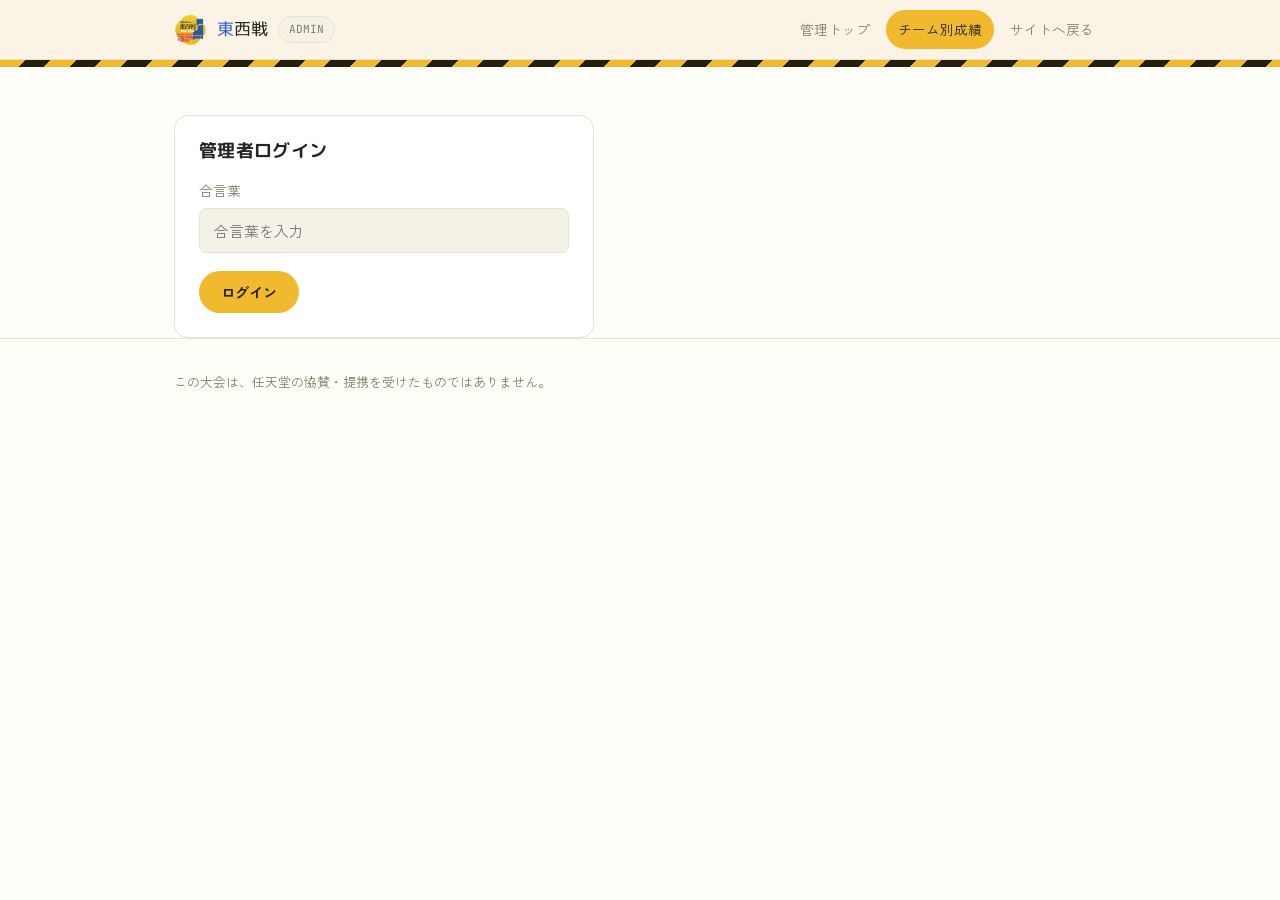
==== admin-standings.html @ 525e32a0 "Add files via upload update v2" ====
<!DOCTYPE html>
<html lang="ja">
<head>
<meta charset="UTF-8">
<meta name="viewport" content="width=device-width, initial-scale=1.0">
<title>チーム別成績 — Splathon東西戦</title>
<link rel="stylesheet" href="assets/style.css">
<meta name="robots" content="noindex">
</head>
<body>

<header class="site-header">
  <div class="bar">
    <div class="brand"><img src="assets/logo.png" alt="Splathon東西戦ロゴ"><span class="brand-text"><span class="east">東</span>西戦</span> <span class="badge">ADMIN</span></div>
    <nav class="mainnav">
      <a href="admin.html">管理トップ</a>
      <a href="admin-standings.html" class="active">チーム別成績</a>
      <a href="index.html">サイトへ戻る</a>
    </nav>
  </div>
</header>
<div class="hazard-strip"></div>

<main class="wrap" style="padding-top:48px;">

  <div id="loginArea" class="card" style="max-width:420px;">
    <h2 style="font-size:1.1rem;">管理者ログイン</h2>
    <label for="passInput">合言葉</label>
    <input type="text" id="passInput" placeholder="合言葉を入力">
    <button id="loginBtn" style="margin-top:18px;">ログイン</button>
    <div class="status-msg" id="loginStatus"></div>
  </div>

  <div id="adminArea" style="display:none;">
    <section>
      <div class="eyebrow">Team Standings（管理者のみ閲覧可）</div>
      <h2 style="font-size:1.3rem;">チーム別成績</h2>
      <p class="lead" style="font-size:0.85rem;">軍・隊ごとにグループ分けし、①獲得pt→②勝利マッチ数→③ノックアウト数の順で順位付けしています。同点の場合は同率順位です。</p>
      <div class="grid-2" id="teamStandingsArea" style="margin-top:16px;"></div>
    </section>
  </div>

</main>

<footer class="site-footer">
  <div class="wrap">この大会は、任天堂の協賛・提携を受けたものではありません。</div>
</footer>

<script src="assets/app.js"></script>
<script>
let PASS = "";

async function tryLogin() {
  const pass = document.getElementById("passInput").value.trim();
  const res = await apiGet("adminTeamStandings", { pass });
  if (res.error) { showStatus("loginStatus", "合言葉が違います。", false); return; }
  PASS = pass;
  setAdminPass(pass);
  document.getElementById("loginArea").style.display = "none";
  document.getElementById("adminArea").style.display = "block";
  renderTeamStandings(res);
}
document.getElementById("loginBtn").addEventListener("click", tryLogin);
document.getElementById("passInput").addEventListener("keydown", (e) => { if (e.key === "Enter") tryLogin(); });

function rankGroup(teams) {
  const sorted = [...teams].sort((a, b) => b.pt - a.pt || b.wins - a.wins || b.ko - a.ko);
  let rank = 1;
  sorted.forEach((t, i) => {
    if (i > 0) {
      const p = sorted[i - 1];
      if (!(t.pt === p.pt && t.wins === p.wins && t.ko === p.ko)) rank = i + 1;
    }
    t.rank = rank;
  });
  return sorted;
}

function renderTeamStandings(teamData) {
  const groups = [
    { corps: "鉄砲隊", army: "東" }, { corps: "鉄砲隊", army: "西" },
    { corps: "騎馬隊", army: "東" }, { corps: "騎馬隊", army: "西" },
  ];
  document.getElementById("teamStandingsArea").innerHTML = groups.map(g => {
    const list = rankGroup(teamData.filter(t => t.corps === g.corps && t.army === g.army));
    return `
      <div class="card">
        <div class="rank-group">
          <div class="rank-head">${g.corps}・${g.army}軍</div>
          <table class="data">
            <thead><tr><th>順位</th><th>チーム</th><th>pt</th><th>勝利</th><th>KO</th></tr></thead>
            <tbody>
              ${list.map(t => `
                <tr>
                  <td class="rank-cell">${t.rank}</td>
                  <td>${t.team}</td>
                  <td>${t.pt}</td>
                  <td>${t.wins}</td>
                  <td>${t.ko}</td>
                </tr>
              `).join("")}
            </tbody>
          </table>
        </div>
      </div>
    `;
  }).join("");
}

const savedPass = getAdminPass();
if (savedPass) {
  document.getElementById("passInput").value = savedPass;
  tryLogin();
}
</script>
</body>
</html>
---- assets/style.css ----
/* ============================================================
   Splathon東西戦 2026夏 — モックアップ v4
   ============================================================ */

@import url('https://fonts.googleapis.com/css2?family=M+PLUS+Rounded+1c:wght@700;800;900&family=Zen+Kaku+Gothic+New:wght@400;500;700;900&family=JetBrains+Mono:wght@500;700&display=swap');

/* デジタル時計風フォント(DSEG7 Classic / SIL Open Font License) */
@font-face {
  font-family: 'DSEG7 Classic';
  font-style: normal;
  font-display: swap;
  font-weight: 400;
  src: url(https://cdn.jsdelivr.net/fontsource/fonts/dseg7-classic@latest/latin-400-normal.woff2) format('woff2'),
       url(https://cdn.jsdelivr.net/fontsource/fonts/dseg7-classic@latest/latin-400-normal.woff) format('woff');
}
@font-face {
  font-family: 'DSEG7 Classic';
  font-style: normal;
  font-display: swap;
  font-weight: 700;
  src: url(https://cdn.jsdelivr.net/fontsource/fonts/dseg7-classic@latest/latin-700-normal.woff2) format('woff2'),
       url(https://cdn.jsdelivr.net/fontsource/fonts/dseg7-classic@latest/latin-700-normal.woff) format('woff');
}

:root {
  --bg: #fffffa;
  --bg-deep: #f4f2e6;
  --surface: #ffffff;
  --border: #e6e3d0;
  --ink: #262523;
  --muted: #857d64;
  --paper: #fffaf0;

  --east: #2f5fd6;
  --east-deep: #1e3f99;
  --west: #d9481f;
  --west-deep: #a8360f;
  --alert: #c0392b;
  --alert-deep: #8f2318;
  --gold: #f0b92e;
  --gold-deep: #b9860c;

  --font-display: 'M PLUS Rounded 1c', 'Zen Kaku Gothic New', sans-serif;
  --font-body: 'Zen Kaku Gothic New', sans-serif;
  --font-mono: 'JetBrains Mono', monospace;
  --font-digital: 'DSEG7 Classic', 'JetBrains Mono', monospace;
}

* { box-sizing: border-box; }
html { scroll-behavior: smooth; }

body {
  margin: 0;
  background: var(--bg);
  color: var(--ink);
  font-family: var(--font-body);
  line-height: 1.7;
  -webkit-font-smoothing: antialiased;
}

img { max-width: 100%; display: block; }
a { color: inherit; }

h1, h2, h3 { font-family: var(--font-display); letter-spacing: 0.02em; margin: 0 0 0.5em; line-height: 1.3; }
.mono { font-family: var(--font-mono); }

.wrap { max-width: 980px; margin: 0 auto; padding: 0 24px; }

/* ---------- ヘッダー ---------- */

.site-header {
  position: sticky; top: 0; z-index: 50;
  background: rgba(251, 244, 228, 0.92);
  backdrop-filter: blur(6px);
  border-bottom: 1px solid var(--border);
}
.site-header .bar {
  display: flex; align-items: center; justify-content: space-between;
  padding: 10px 24px; max-width: 980px; margin: 0 auto; gap: 16px; flex-wrap: wrap;
}
.brand { display: flex; align-items: center; gap: 10px; font-family: var(--font-display); font-size: 1.05rem; white-space: nowrap; }
.brand img { height: 32px; width: auto; }
/* 東/西の色分けspanをテキストごと1つのflexアイテムにまとめ、gapによる不要な空白を防ぐ */
.brand .brand-text { display: inline-block; }
.brand .east { color: var(--east); }
.brand .west { color: var(--west); }

nav.mainnav { display: flex; gap: 4px; flex-wrap: wrap; }
nav.mainnav a {
  text-decoration: none; font-size: 0.85rem; color: var(--muted);
  padding: 8px 12px; border-radius: 999px; transition: 0.15s;
}
nav.mainnav a:hover, nav.mainnav a.active { color: var(--ink); background: var(--gold); }

.hazard-strip {
  height: 7px;
  background: repeating-linear-gradient(135deg, var(--gold) 0 18px, #241f0f 18px 36px);
}

main { padding: 40px 0 96px; }
section { margin-bottom: 56px; }

.eyebrow { font-family: var(--font-mono); font-size: 0.75rem; letter-spacing: 0.15em; color: var(--gold-deep); text-transform: uppercase; margin-bottom: 8px; }
.lead { color: var(--muted); font-size: 1.02rem; max-width: 640px; }

/* ---------- ヒーロー(さらにコンパクト・視認性UP) ---------- */

.hero {
  position: relative; min-height: 100px; display: flex; flex-direction: column; justify-content: center;
  overflow: hidden; isolation: isolate; text-align: center;
}
.hero::before, .hero::after { content: ''; position: absolute; top: 0; bottom: 0; width: 60%; z-index: -3; }
.hero::before { left: 0; background: linear-gradient(135deg, var(--east-deep), var(--east) 75%); clip-path: polygon(0 0, 58% 0, 42% 100%, 0 100%); }
.hero::after { right: 0; background: linear-gradient(315deg, var(--west-deep), var(--west) 75%); clip-path: polygon(100% 0, 42% 0, 58% 100%, 100% 100%); }

.hero .seam {
  position: absolute; left: 50%; top: 0; bottom: 0; width: 40px; transform: translateX(-50%) skewX(-14deg);
  background: repeating-linear-gradient(135deg, var(--gold) 0 12px, #241f0f 12px 24px);
  z-index: -2;
}
/* 全体に均一な暗みを乗せてコントラストを安定させる */
.hero .scrim { position: absolute; inset: 0; background: rgba(10,10,14,0.28); z-index: -1; }

.hero .hero-inner { padding: 14px 24px; max-width: 980px; margin: 0 auto; width: 100%; }

/* すりガラス風パネルにロゴ+タイトルを乗せて視認性を確保 */
.hero .glass-panel {
  display: inline-flex; align-items: center; gap: 12px;
  background: rgba(10, 10, 14, 0.38);
  backdrop-filter: blur(6px);
  -webkit-backdrop-filter: blur(6px);
  border: 1px solid rgba(255,255,255,0.18);
  border-radius: 999px;
  padding: 8px 22px 8px 8px;
}
.hero img.logo { width: 52px; margin: 0; filter: drop-shadow(0 3px 8px rgba(0,0,0,0.4)); }
.hero h1 {
  font-size: clamp(1.05rem, 2.6vw, 1.4rem);
  color: #ffffff;
  text-shadow: 0 2px 6px rgba(0,0,0,0.6);
  margin: 0;
  font-weight: 700;
}

/* ---------- ステータスバナー ---------- */

.status-banner {
  text-align: center;
  padding: 14px 20px;
  border-radius: 12px;
  background: var(--surface);
  border: 1px solid var(--border);
  font-family: var(--font-mono);
  font-size: 0.95rem;
  color: var(--ink);
  font-weight: 700;
}
.status-banner .dot { display:inline-block; width:8px; height:8px; border-radius:50%; background:var(--gold); margin-right:8px; }

/* ---------- ステータスステッパー(現在の進行状況) ---------- */

.stepper {
  display: flex;
  width: 100%;
  overflow-x: auto;
  border-radius: 10px;
}
.stepper .step {
  flex: 1 1 0;
  min-width: 92px;
  display: flex;
  align-items: center;
  justify-content: center;
  text-align: center;
  font-family: var(--font-mono);
  font-size: 0.74rem;
  font-weight: 700;
  letter-spacing: 0.02em;
  padding: 14px 10px 14px 22px;
  position: relative;
  white-space: nowrap;
  clip-path: polygon(0 0, calc(100% - 12px) 0, 100% 50%, calc(100% - 12px) 100%, 0 100%, 12px 50%);
  margin-right: -12px;
}
.stepper .step:first-child { clip-path: polygon(0 0, calc(100% - 12px) 0, 100% 50%, calc(100% - 12px) 100%, 0 100%); padding-left: 14px; }
.stepper .step:last-child { clip-path: polygon(0 0, 100% 0, 100% 100%, 0 100%, 12px 50%); margin-right: 0; }

.stepper .step.upcoming { background: var(--bg-deep); color: var(--muted); }
.stepper .step.done { background: #c9c2a3; color: var(--surface); }
.stepper .step.active { background: var(--gold); color: var(--ink); font-size: 0.8rem; }
.stepper .step .check { margin-right: 4px; }

@media (max-width: 640px) {
  .stepper .step { min-width: 78px; font-size: 0.68rem; padding: 12px 6px 12px 18px; }
  .stepper .step.active { font-size: 0.72rem; }
}

/* ---------- カード ---------- */

.card { background: var(--surface); border: 1px solid var(--border); border-radius: 14px; padding: 24px; }
.grid-2 { display: grid; grid-template-columns: 1fr 1fr; gap: 20px; }
.grid-4 { display: grid; grid-template-columns: repeat(4, 1fr); gap: 16px; }
@media (max-width: 720px) { .grid-2, .grid-4 { grid-template-columns: 1fr 1fr; } }
@media (max-width: 480px) { .grid-2, .grid-4 { grid-template-columns: 1fr; } }

table.data { width: 100%; border-collapse: collapse; font-size: 0.92rem; }
table.data th, table.data td { text-align: left; padding: 10px 12px; border-bottom: 1px solid var(--border); }
table.data th { color: var(--muted); font-weight: 500; font-family: var(--font-mono); font-size: 0.75rem; letter-spacing: 0.06em; text-transform: uppercase; }

/* ---------- 成績ブロック(隊単位) ---------- */

.corps-block { border: 1px solid var(--border); border-radius: 14px; overflow: hidden; background: var(--surface); }
.corps-block .head { padding: 12px 20px; font-family: var(--font-mono); font-size: 0.8rem; letter-spacing: 0.08em; color: var(--muted); border-bottom: 1px solid var(--border); }
.corps-block .row { display: flex; }
.corps-block .side { flex: 1; padding: 20px 16px; text-align: center; }
.corps-block .side.e { background: linear-gradient(180deg, rgba(217,72,31,0.08), transparent); }
.corps-block .side.w { background: linear-gradient(180deg, rgba(36,66,124,0.09), transparent); }
.corps-block .side .army { font-family: var(--font-mono); font-size: 0.78rem; color: var(--muted); }
.corps-block .side .pt { font-family: var(--font-digital); font-size: 3.4rem; font-weight: 700; margin-top: 4px; letter-spacing: 0.02em; }
.corps-block .side.e .pt { color: var(--east); }
.corps-block .side.w .pt { color: var(--west); }

.standings-footer { padding: 14px 20px; border-top: 1px solid var(--border); }

/* ---------- 対戦カード ---------- */

.corps-columns { display: grid; grid-template-columns: 1fr 1fr; gap: 24px; }
@media (max-width: 640px) { .corps-columns { grid-template-columns: 1fr; } }
.corps-col-head { font-family: var(--font-mono); font-size: 0.8rem; color: var(--muted); margin-bottom: 10px; letter-spacing: 0.05em; }

.match-card { background: var(--surface); border: 1px solid var(--border); border-radius: 12px; padding: 18px 20px; margin-bottom: 12px; }
.match-card .top-row { display: flex; align-items: center; justify-content: space-between; gap: 12px; flex-wrap: wrap; }
.match-teams { font-size: 1.02rem; font-weight: 700; display:flex; align-items:center; gap:8px; flex-wrap:wrap; }
.match-teams .e { color: var(--east); }
.match-teams .w { color: var(--west); }
.match-teams .vs { color: var(--muted); font-weight: 400; font-size: 0.85rem; padding: 0 2px; }

.pill-group { display:flex; gap:8px; align-items:center; flex-wrap:wrap; }

.status-pill { font-family: var(--font-mono); font-size: 0.72rem; padding: 5px 12px; border-radius: 999px; white-space: nowrap; }
.status-pill.pending { background: rgba(240,185,46,0.18); color: var(--gold-deep); border: 1px solid var(--gold-deep); }
.status-pill.done { background: rgba(38,37,35,0.06); color: var(--muted); border: 1px solid var(--border); }
.status-pill.stream-main { background: rgba(36,66,124,0.09); color: var(--west); border: 1px solid var(--west); }
.status-pill.stream-sub { background: rgba(217,72,31,0.09); color: var(--east-deep); border: 1px solid var(--east); }
.status-pill.admin { background: rgba(38,37,35,0.05); color: var(--muted); border: 1px dashed var(--border); }

/* ラウンド見出し(横幅いっぱいのバー) */
.round-header {
  background: var(--ink); color: var(--paper);
  font-family: var(--font-mono); font-size: 0.85rem; letter-spacing: 0.06em;
  padding: 10px 18px; border-radius: 10px; margin-bottom: 14px;
}

.reg-actions { margin-top: 12px; display: flex; gap: 8px; flex-wrap: wrap; }

/* ---------- 登録ポップアップ(モーダル) ---------- */

.modal-overlay {
  position: fixed; inset: 0; background: rgba(20,18,10,0.5);
  display: flex; align-items: center; justify-content: center; z-index: 200; padding: 20px;
}
.modal-box {
  background: var(--surface); border-radius: 18px; padding: 28px;
  max-width: 440px; width: 100%; max-height: 88vh; overflow-y: auto;
  box-shadow: 0 24px 64px rgba(0,0,0,0.3);
}
.modal-box h3 { font-size: 1.15rem; margin-bottom: 4px; }
.modal-box .modal-sub { color: var(--muted); font-size: 0.82rem; margin-bottom: 18px; }
.modal-close-row { display: flex; justify-content: flex-end; }

.fixed-rule-note {
  font-family: var(--font-mono); font-size: 0.85rem; color: var(--ink);
  background: var(--bg-deep); border: 1px solid var(--border); border-radius: 8px;
  padding: 10px 14px; margin-top: 6px;
}

/* ---------- フォーム ---------- */

label { display: block; font-size: 0.85rem; color: var(--muted); margin: 16px 0 6px; }
select, input[type="text"] {
  width: 100%; background: var(--bg-deep); border: 1px solid var(--border); color: var(--ink);
  padding: 11px 14px; border-radius: 8px; font-family: var(--font-body); font-size: 0.92rem;
}
select:focus, input:focus, button:focus, a:focus { outline: 2px solid var(--gold-deep); outline-offset: 2px; }

.radio-row { display: flex; gap: 10px; flex-wrap: wrap; margin-top: 6px; }
.radio-row label.chip { margin: 0; border: 1px solid var(--border); padding: 8px 14px; border-radius: 999px; cursor: pointer; font-size: 0.82rem; color: var(--ink); display: flex; align-items: center; gap: 6px; background: var(--surface); }
.radio-row input[type="radio"] { accent-color: var(--gold-deep); }

button, .btn {
  font-family: var(--font-body); font-weight: 700; background: var(--gold); color: var(--ink);
  border: none; padding: 11px 22px; border-radius: 999px; cursor: pointer; font-size: 0.88rem;
  display: inline-block; text-decoration: none; transition: transform 0.12s;
}
button:hover, .btn:hover { transform: translateY(-1px); }
button.secondary { background: transparent; color: var(--ink); border: 1px solid var(--border); }
button.small { padding: 7px 16px; font-size: 0.78rem; }
button:disabled { opacity: 0.4; cursor: not-allowed; transform: none; }

.status-msg { margin-top: 14px; padding: 10px 14px; border-radius: 8px; font-size: 0.85rem; display: none; }
.status-msg.ok { display: block; background: rgba(240,185,46,0.15); border: 1px solid var(--gold-deep); color: var(--gold-deep); }
.status-msg.err { display: block; background: rgba(192,57,43,0.1); border: 1px solid var(--alert); color: var(--alert-deep); }

.badge { display: inline-block; font-family: var(--font-mono); font-size: 0.7rem; padding: 3px 10px; border-radius: 999px; background: var(--bg-deep); color: var(--muted); border: 1px solid var(--border); }

footer.site-footer { border-top: 1px solid var(--border); padding: 32px 0; color: var(--muted); font-size: 0.8rem; }

.stage-thumb {
  width: 100%;
  border-radius: 10px;
  border: 1px solid var(--border);
  cursor: zoom-in;
  transition: transform 0.15s, box-shadow 0.15s;
}
.stage-thumb:hover { transform: scale(1.015); box-shadow: 0 6px 20px rgba(0,0,0,0.12); }

/* ---------- 管理者ページ用 ---------- */

.conflict-item { border: 1px solid var(--alert); background: rgba(192,57,43,0.06); border-radius: 10px; padding: 14px 18px; margin-bottom: 10px; }
.conflict-item .title { font-weight: 700; color: var(--alert-deep); font-size: 0.9rem; }

.rank-group { margin-bottom: 24px; }
.rank-group .rank-head { font-family: var(--font-mono); font-size: 0.85rem; color: var(--muted); margin-bottom: 8px; }
.rank-cell { font-weight: 700; }

tr.row-done { background: var(--bg-deep); }
tr.row-done td { color: var(--muted); }
tr.row-conflict { background: rgba(192,57,43,0.10); }
tr.row-conflict td { color: var(--alert-deep); font-weight: 700; }

.diff-cell { background: rgba(192,57,43,0.15); color: var(--alert-deep); font-weight: 700; border-radius: 4px; }

/* ---------- チーム一覧 ---------- */

.team-card { background: var(--surface); border: 1px solid var(--border); border-radius: 12px; padding: 18px 20px; margin-bottom: 14px; }
.team-card .team-name { font-family: var(--font-display); font-size: 1.15rem; margin-bottom: 6px; }
.team-card .team-name.e { color: var(--east); }
.team-card .team-name.w { color: var(--west); }
.team-card .players { color: var(--muted); font-size: 0.85rem; margin-bottom: 12px; }
.spot-list { display: grid; grid-template-columns: 1fr 1fr; gap: 10px; }
@media (max-width: 560px) { .spot-list { grid-template-columns: 1fr; } }
.spot-item { background: var(--bg-deep); border: 1px solid var(--border); border-radius: 8px; padding: 10px 12px; }
.spot-item .spot-name { font-weight: 700; font-size: 0.85rem; }
.spot-item .spot-reason { color: var(--muted); font-size: 0.78rem; margin-top: 2px; }
.spot-item .spot-map-link { display: inline-block; margin-top: 6px; font-size: 0.75rem; color: var(--west); text-decoration: none; border-bottom: 1px solid var(--west); }
.spot-item .spot-map-link:hover { color: var(--west-deep); border-color: var(--west-deep); }
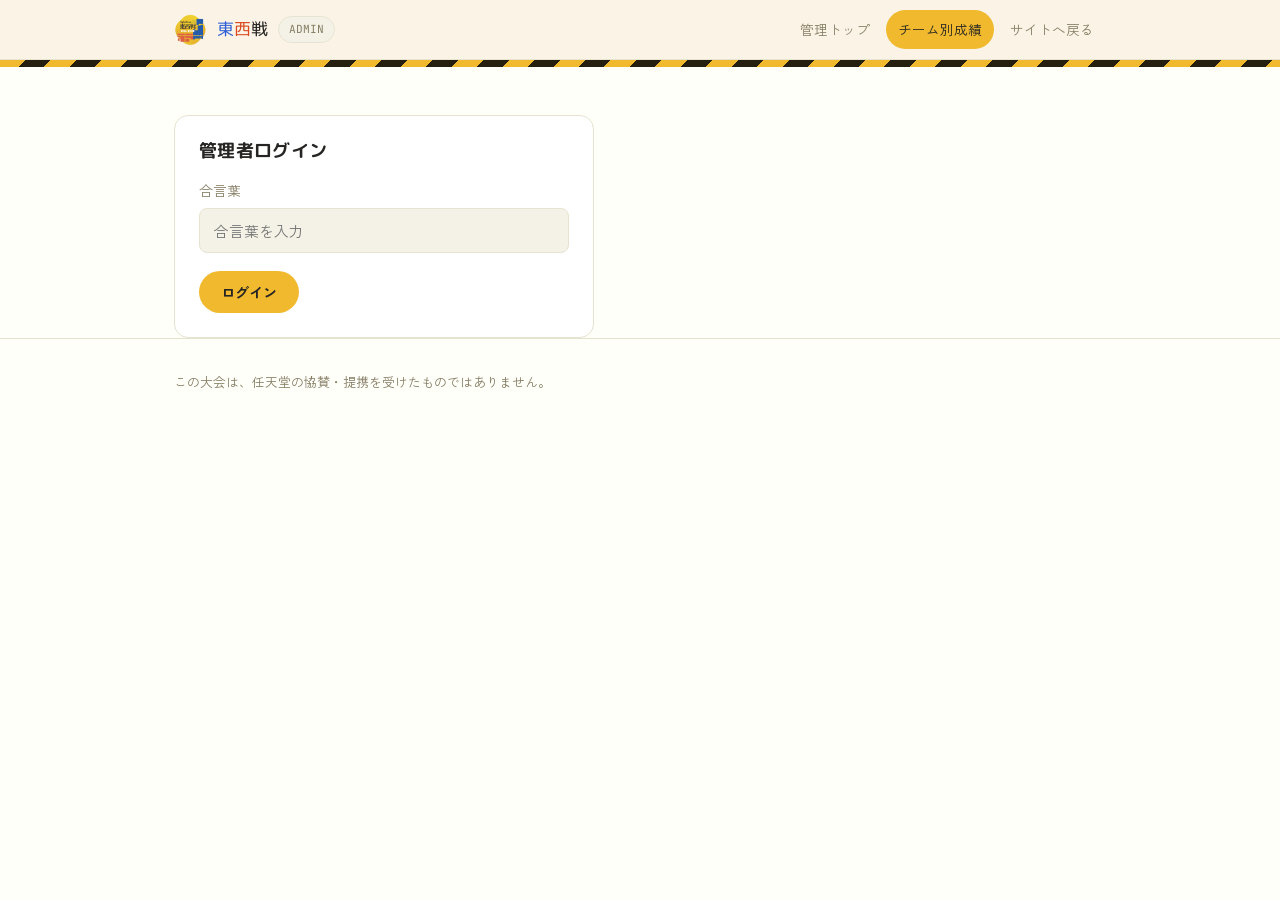
==== commit ecb65455: "Add files via upload" ====
--- a/admin-standings.html
+++ b/admin-standings.html
@@ -11,7 +11,7 @@
 
 <header class="site-header">
   <div class="bar">
-    <div class="brand"><img src="assets/logo.png" alt="Splathon東西戦ロゴ"><span class="brand-text"><span class="east">東</span>西戦</span> <span class="badge">ADMIN</span></div>
+    <div class="brand"><img src="assets/logo.png" alt="Splathon東西戦ロゴ"><span class="brand-text"><span class="east">東</span><span class="west">西</span>戦</span> <span class="badge">ADMIN</span></div>
     <nav class="mainnav">
       <a href="admin.html">管理トップ</a>
       <a href="admin-standings.html" class="active">チーム別成績</a>
--- a/assets/style.css
+++ b/assets/style.css
@@ -56,6 +56,8 @@
   font-family: var(--font-body);
   line-height: 1.7;
   -webkit-font-smoothing: antialiased;
+  word-break: keep-all;
+  overflow-wrap: break-word;
 }
 
 img { max-width: 100%; display: block; }
@@ -83,6 +85,7 @@
 /* 東/西の色分けspanをテキストごと1つのflexアイテムにまとめ、gapによる不要な空白を防ぐ */
 .brand .brand-text { display: inline-block; }
 .brand .east { color: var(--east); }
+.brand .west { color: var(--west); }
 .brand .west { color: var(--west); }
 
 nav.mainnav { display: flex; gap: 4px; flex-wrap: wrap; }
@@ -235,7 +238,7 @@
 .match-teams .w { color: var(--west); }
 .match-teams .vs { color: var(--muted); font-weight: 400; font-size: 0.85rem; padding: 0 2px; }
 
-.pill-group { display:flex; gap:8px; align-items:center; flex-wrap:wrap; }
+.pill-group { display:flex; gap:8px; align-items:center; flex-wrap:wrap; flex-basis: 100%; justify-content: flex-start; }
 
 .status-pill { font-family: var(--font-mono); font-size: 0.72rem; padding: 5px 12px; border-radius: 999px; white-space: nowrap; }
 .status-pill.pending { background: rgba(240,185,46,0.18); color: var(--gold-deep); border: 1px solid var(--gold-deep); }
@@ -332,7 +335,7 @@
 
 /* ---------- チーム一覧 ---------- */
 
-.team-card { background: var(--surface); border: 1px solid var(--border); border-radius: 12px; padding: 18px 20px; margin-bottom: 14px; }
+.team-card { background: var(--surface); border: 1px solid var(--border); border-radius: 12px; padding: 18px 20px; margin-bottom: 14px; box-sizing: border-box; height: 100%; }
 .team-card .team-name { font-family: var(--font-display); font-size: 1.15rem; margin-bottom: 6px; }
 .team-card .team-name.e { color: var(--east); }
 .team-card .team-name.w { color: var(--west); }
@@ -344,3 +347,20 @@
 .spot-item .spot-reason { color: var(--muted); font-size: 0.78rem; margin-top: 2px; }
 .spot-item .spot-map-link { display: inline-block; margin-top: 6px; font-size: 0.75rem; color: var(--west); text-decoration: none; border-bottom: 1px solid var(--west); }
 .spot-item .spot-map-link:hover { color: var(--west-deep); border-color: var(--west-deep); }
+
+/* ---------- 読み込み中オーバーレイ(管理画面) ---------- */
+
+.loading-overlay {
+  position: fixed; inset: 0; z-index: 200;
+  background: rgba(38,37,35,0.45);
+  display: none; align-items: center; justify-content: center;
+  flex-direction: column; gap: 14px;
+}
+.loading-overlay.show { display: flex; }
+.loading-overlay .spinner {
+  width: 40px; height: 40px; border-radius: 50%;
+  border: 4px solid rgba(255,255,255,0.35); border-top-color: var(--paper);
+  animation: loading-spin 0.8s linear infinite;
+}
+.loading-overlay .loading-text { color: var(--paper); font-family: var(--font-mono); font-size: 0.85rem; }
+@keyframes loading-spin { to { transform: rotate(360deg); } }
